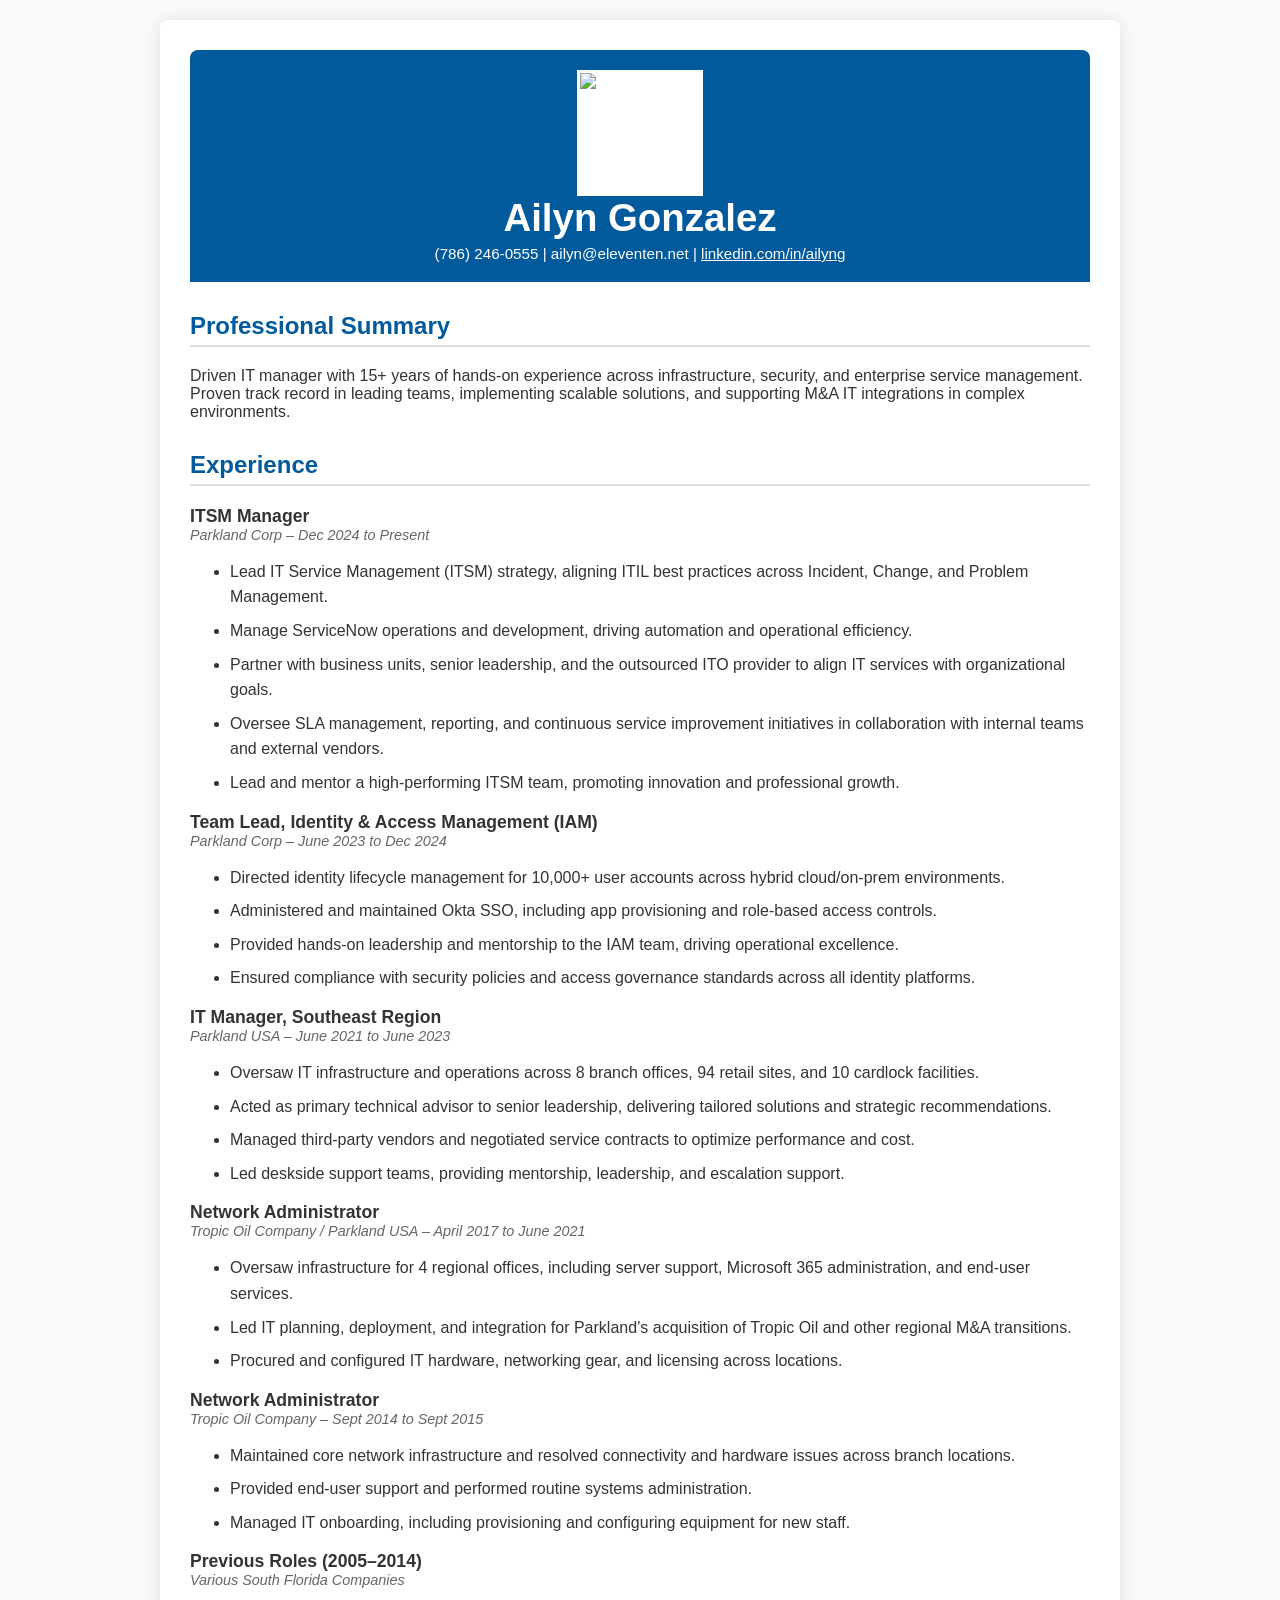
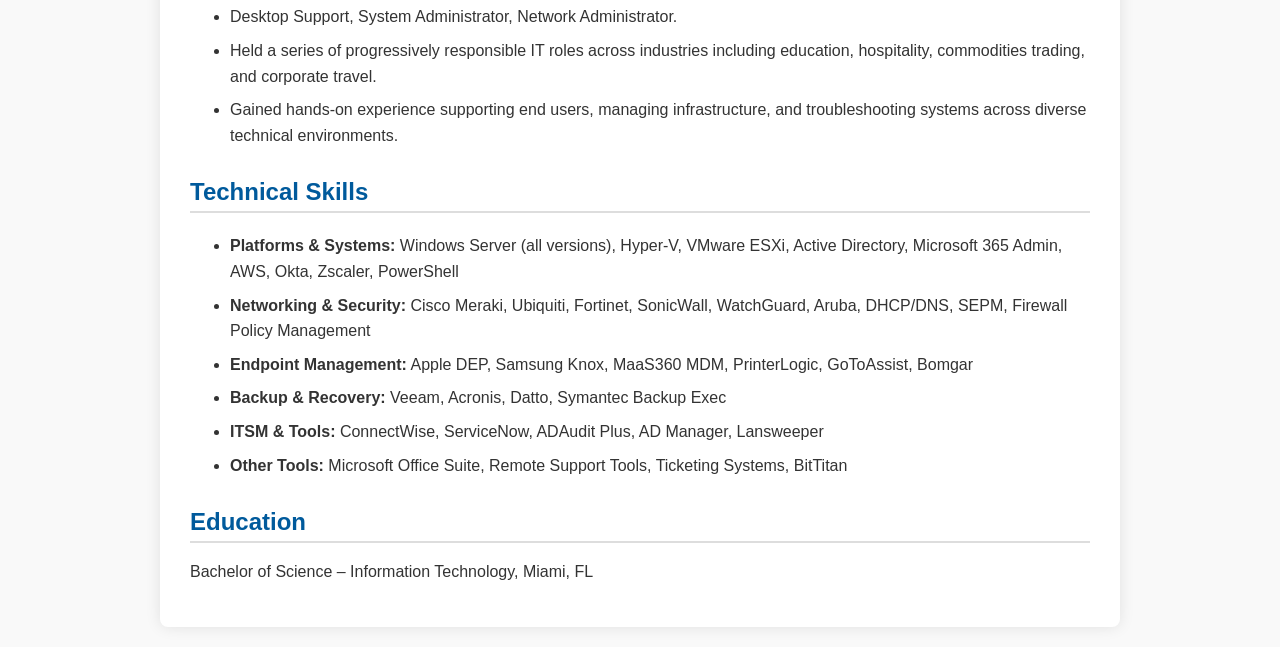
==== resume.html @ 4ea34a1a "Add files via upload" ====
<!DOCTYPE html>
<html lang="en">
<head>
<meta charset="UTF-8">
<meta name="viewport" content="width=device-width, initial-scale=1.0">
<title>Ailyn Gonzalez - Resume</title>
<style>
  body { font-family: Arial, sans-serif; margin: 0; padding: 0; background: #f9f9f9; color: #333; }
  .container { max-width: 900px; margin: 20px auto; background: #fff; padding: 30px; box-shadow: 0 0 15px rgba(0,0,0,0.1); border-radius: 8px; }
  header { text-align: center; margin-bottom: 20px; padding: 20px; background: #005a9c; color: #fff; border-radius: 8px 8px 0 0; display: flex; flex-direction: column; align-items: center; }
  header h1 { font-size: 2.4em; margin: 0; }
  header .contact { font-size: 0.95em; margin-top: 5px; word-wrap: break-word; }
  .headshot { width: 120px; height: 120px; object-fit: cover; border: 3px solid #fff; background: #fff; }
  h2 { color: #005a9c; margin-top: 30px; border-bottom: 2px solid #ddd; padding-bottom: 5px; }
  ul { list-style-position: outside; padding-left: 40px; }
  li { margin-bottom: 8px; line-height: 1.6; }
  .job-title { font-weight: bold; font-size: 1.1em; margin-top: 15px; }
  .job-details { font-style: italic; font-size: 0.9em; color: #666; margin-bottom: 10px; }

  @media (max-width: 768px) {
    .container { padding: 20px; margin: 10px; }
    header h1 { font-size: 2em; }
    .headshot { width: 100px; height: 100px; }
    ul { padding-left: 20px; }
  }

  @media (max-width: 480px) {
    .container { padding: 15px; margin: 5px; }
    header h1 { font-size: 1.6em; }
    .headshot { width: 80px; height: 80px; }
    .contact { font-size: 0.85em; }
  }
</style>
</head>
<body>
<div class="container">
  <header>
    <img src="e:/resume/headshot.jpg" alt="Ailyn Gonzalez Headshot" class="headshot">
    <h1>Ailyn Gonzalez</h1>
    <div class="contact">
      (786) 246-0555 | ailyn@eleventen.net | <a href="https://linkedin.com/in/ailyng" style="color:#fff; text-decoration:underline;">linkedin.com/in/ailyng</a>
    </div>
  </header>

  <div>
    <h2>Professional Summary</h2>
    <p>Driven IT manager with 15+ years of hands-on experience across infrastructure, security, and enterprise service management. Proven track record in leading teams, implementing scalable solutions, and supporting M&A IT integrations in complex environments.</p>
  </div>

  <div>
    <h2>Experience</h2>

    <div class="job-title">ITSM Manager</div>
    <div class="job-details">Parkland Corp – Dec 2024 to Present</div>
    <ul>
      <li>Lead IT Service Management (ITSM) strategy, aligning ITIL best practices across Incident, Change, and Problem Management.</li>
      <li>Manage ServiceNow operations and development, driving automation and operational efficiency.</li>
      <li>Partner with business units, senior leadership, and the outsourced ITO provider to align IT services with organizational goals.</li>
      <li>Oversee SLA management, reporting, and continuous service improvement initiatives in collaboration with internal teams and external vendors.</li>
      <li>Lead and mentor a high-performing ITSM team, promoting innovation and professional growth.</li>
    </ul>

    <div class="job-title">Team Lead, Identity & Access Management (IAM)</div>
    <div class="job-details">Parkland Corp – June 2023 to Dec 2024</div>
    <ul>
      <li>Directed identity lifecycle management for 10,000+ user accounts across hybrid cloud/on-prem environments.</li>
      <li>Administered and maintained Okta SSO, including app provisioning and role-based access controls.</li>
      <li>Provided hands-on leadership and mentorship to the IAM team, driving operational excellence.</li>
      <li>Ensured compliance with security policies and access governance standards across all identity platforms.</li>
    </ul>

    <div class="job-title">IT Manager, Southeast Region</div>
    <div class="job-details">Parkland USA – June 2021 to June 2023</div>
    <ul>
      <li>Oversaw IT infrastructure and operations across 8 branch offices, 94 retail sites, and 10 cardlock facilities.</li>
      <li>Acted as primary technical advisor to senior leadership, delivering tailored solutions and strategic recommendations.</li>
      <li>Managed third-party vendors and negotiated service contracts to optimize performance and cost.</li>
      <li>Led deskside support teams, providing mentorship, leadership, and escalation support.</li>
    </ul>

    <div class="job-title">Network Administrator</div>
    <div class="job-details">Tropic Oil Company / Parkland USA – April 2017 to June 2021</div>
    <ul>
      <li>Oversaw infrastructure for 4 regional offices, including server support, Microsoft 365 administration, and end-user services.</li>
      <li>Led IT planning, deployment, and integration for Parkland’s acquisition of Tropic Oil and other regional M&A transitions.</li>
      <li>Procured and configured IT hardware, networking gear, and licensing across locations.</li>
    </ul>

    <div class="job-title">Network Administrator</div>
    <div class="job-details">Tropic Oil Company – Sept 2014 to Sept 2015</div>
    <ul>
      <li>Maintained core network infrastructure and resolved connectivity and hardware issues across branch locations.</li>
      <li>Provided end-user support and performed routine systems administration.</li>
      <li>Managed IT onboarding, including provisioning and configuring equipment for new staff.</li>
    </ul>

    <div class="job-title">Previous Roles (2005–2014)</div>
    <div class="job-details">Various South Florida Companies</div>
    <ul>
      <li>Desktop Support, System Administrator, Network Administrator.</li>
      <li>Held a series of progressively responsible IT roles across industries including education, hospitality, commodities trading, and corporate travel.</li>
      <li>Gained hands-on experience supporting end users, managing infrastructure, and troubleshooting systems across diverse technical environments.</li>
    </ul>
  </div>

  <div>
    <h2>Technical Skills</h2>
    <ul>
      <li><strong>Platforms & Systems:</strong> Windows Server (all versions), Hyper-V, VMware ESXi, Active Directory, Microsoft 365 Admin, AWS, Okta, Zscaler, PowerShell</li>
      <li><strong>Networking & Security:</strong> Cisco Meraki, Ubiquiti, Fortinet, SonicWall, WatchGuard, Aruba, DHCP/DNS, SEPM, Firewall Policy Management</li>
      <li><strong>Endpoint Management:</strong> Apple DEP, Samsung Knox, MaaS360 MDM, PrinterLogic, GoToAssist, Bomgar</li>
      <li><strong>Backup & Recovery:</strong> Veeam, Acronis, Datto, Symantec Backup Exec</li>
      <li><strong>ITSM & Tools:</strong> ConnectWise, ServiceNow, ADAudit Plus, AD Manager, Lansweeper</li>
      <li><strong>Other Tools:</strong> Microsoft Office Suite, Remote Support Tools, Ticketing Systems, BitTitan</li>
    </ul>
  </div>

  <div>
    <h2>Education</h2>
    <p>Bachelor of Science – Information Technology, Miami, FL</p>
  </div>
</div>
</body>
</html>
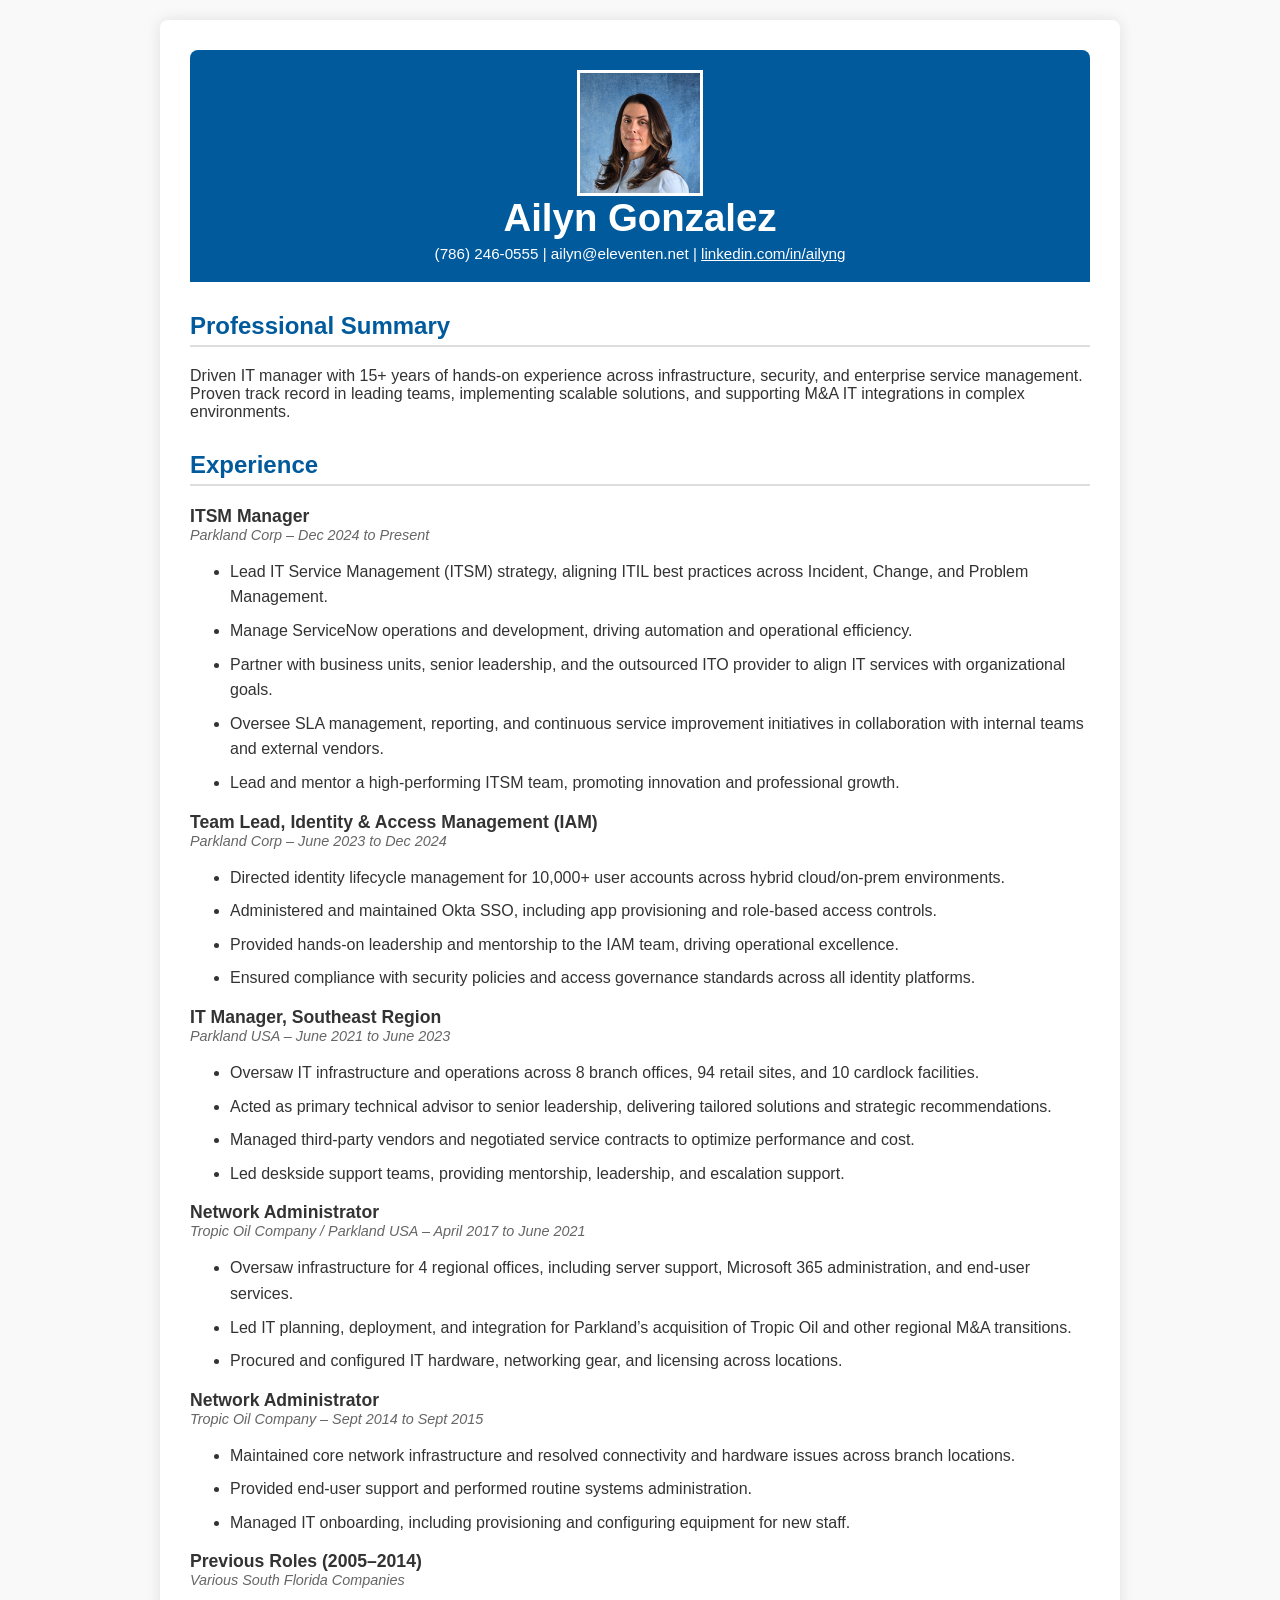
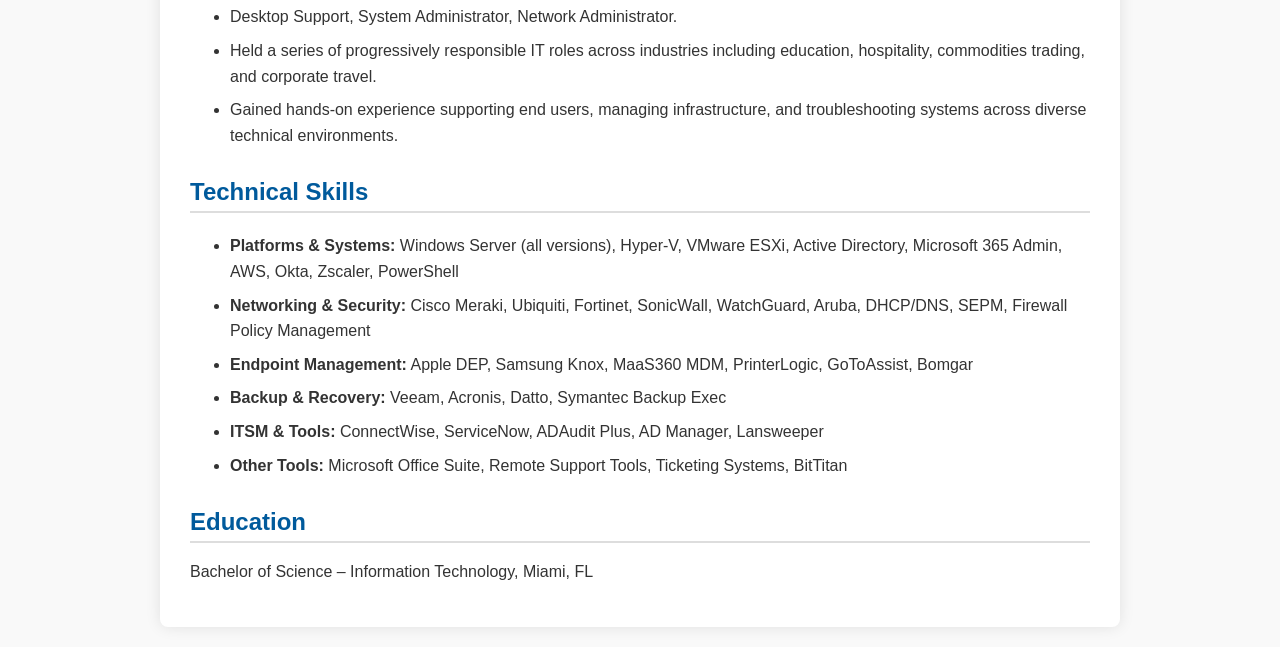
==== commit 19e14528: "Update resume.html" ====
--- a/resume.html
+++ b/resume.html
@@ -35,7 +35,7 @@
 <body>
 <div class="container">
   <header>
-    <img src="e:/resume/headshot.jpg" alt="Ailyn Gonzalez Headshot" class="headshot">
+    <img src="headshot.jpg" alt="Ailyn Gonzalez Headshot" class="headshot">
     <h1>Ailyn Gonzalez</h1>
     <div class="contact">
       (786) 246-0555 | ailyn@eleventen.net | <a href="https://linkedin.com/in/ailyng" style="color:#fff; text-decoration:underline;">linkedin.com/in/ailyng</a>
